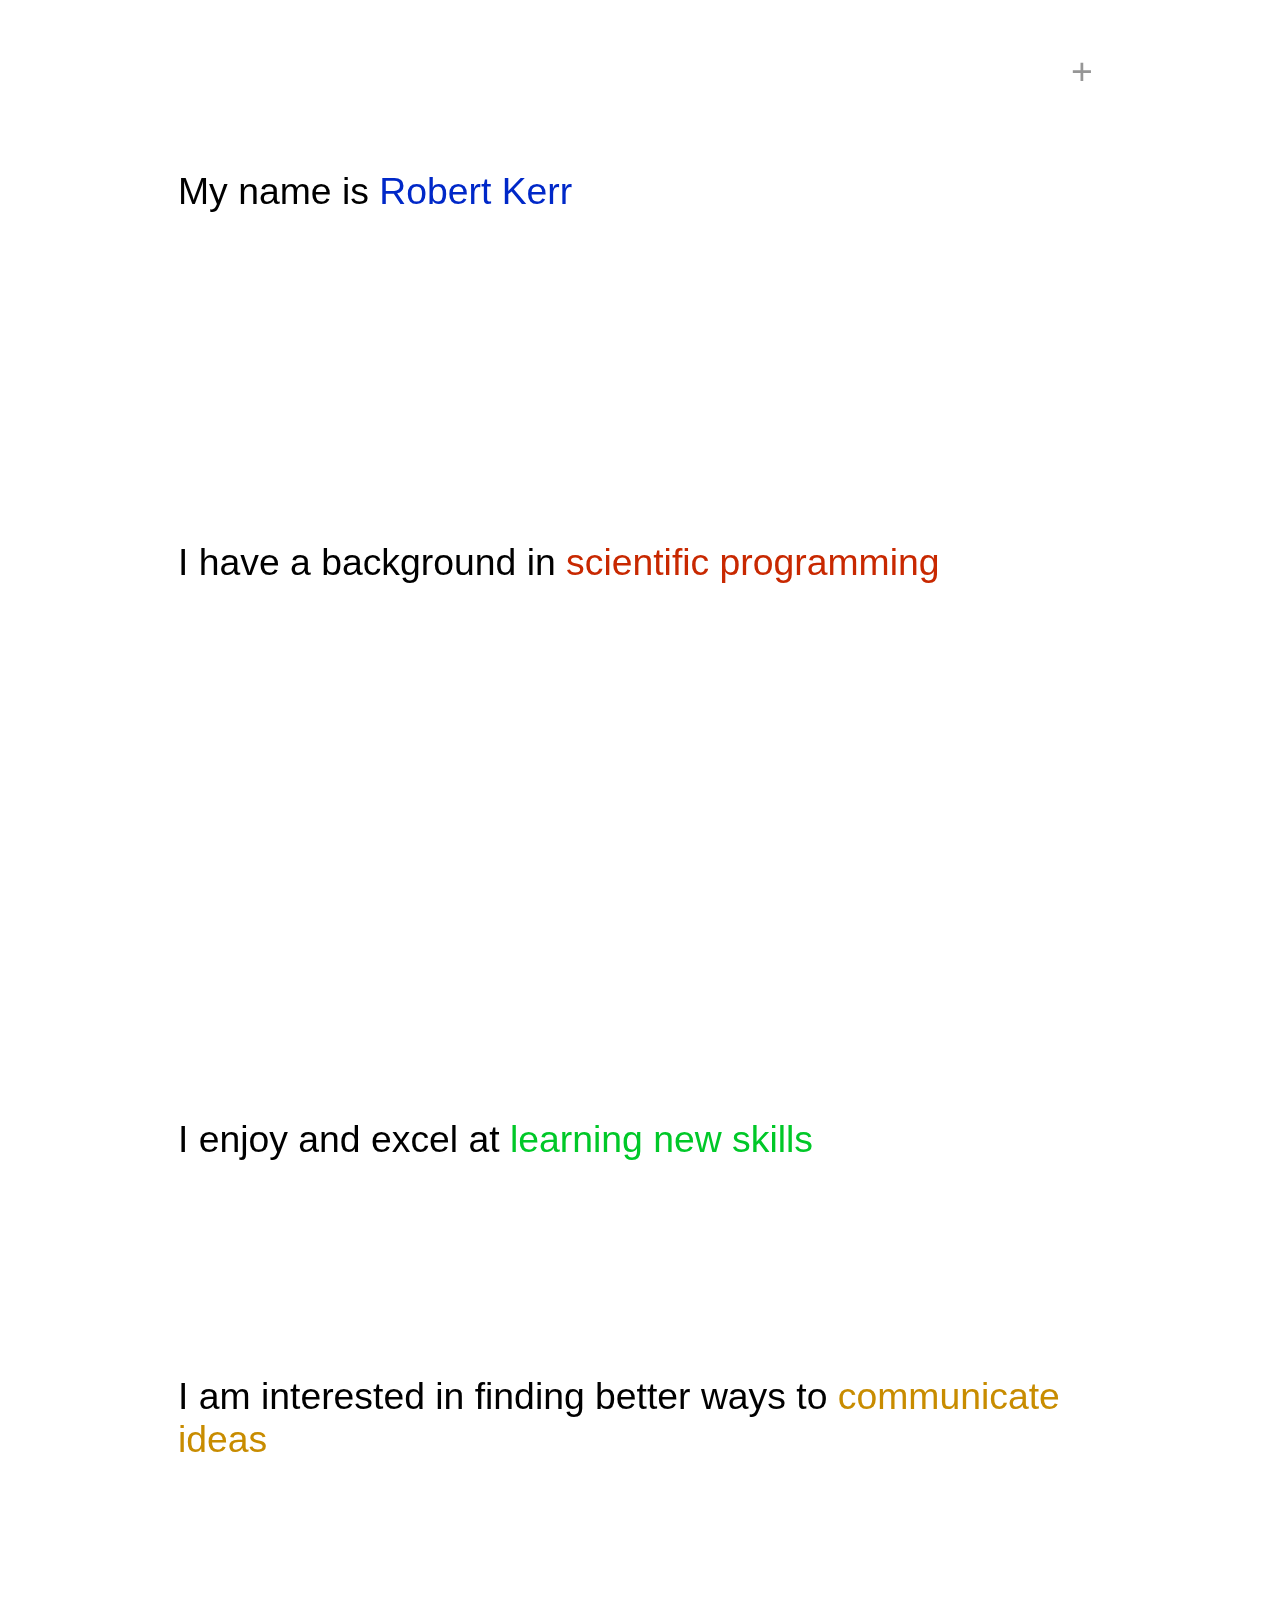
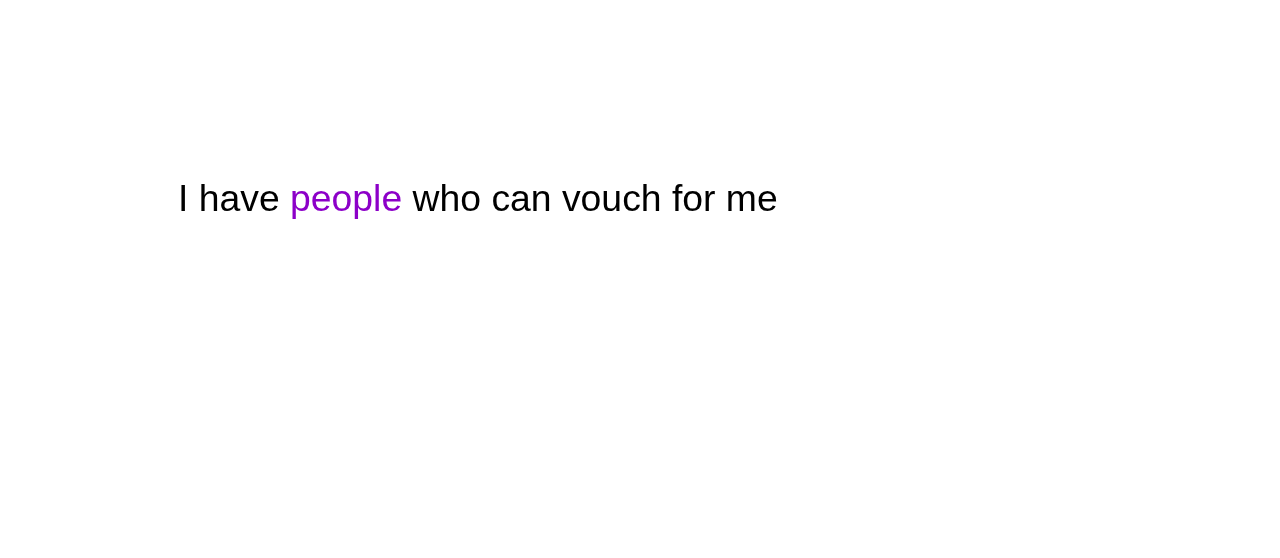
==== index2.html @ ebd13ec9 "Made a new version 'index2.html' which has real content and uses 3d transforms with css to display d" ====
<!DOCTYPE html>
<html>
<head>
  <title>Rob's CV</title>
  <link href="css/ui-lightness/jquery-ui-1.10.3.custom.css" rel="stylesheet">
  <link href="cv2.css?body=1" media="screen" rel="stylesheet" type="text/css">
	<script src="js/jquery-1.9.1.js"></script>
	<script src="js/jquery-ui-1.10.3.custom.js"></script>
</head>
<body>
	<div class="full_width_container">
		<div class="title_area">
			<div class="title"> 
				<!-- Resume of Robert Kerr -->
			</div>
		</div>
		<div class="button_area">
			<div id="expand_all" class="cv_item button basic_showing">
				<div class="cv_basic">
					<div class="heading"> 
						+
					</div>		
				</div>
				<div class="cv_full">
					<div class="heading"> 
						-
					</div>
				</div>
			</div>
		</div>
	</div>
	<div class="full_width_container">
		<div class="cv_item_area">
			<div class="cv_item basic_showing">
				<div class="cv_basic">
					<div class="heading"> 
						My name is <span style="color:rgba(0, 40, 200, 1)">Robert Kerr</span>
					</div>		
				</div>
				<div class="cv_full">
					<div class="heading"> 
						Contact details
					</div>
					<div class="subtext">
						<div><span class="detail_description"> Email: </span><span> robrkerr@gmail.com </span></div>
						<div><span class="detail_description"> Twitter: </span><span> @robrkerr </span></div>
						<div><span class="detail_description"> Github: </span><span> robrkerr </span></div>
						<div><span class="detail_description"> Phone: </span><span> +61431587997 </span></div>
						<div><span class="detail_description"> Location: </span><span> Melbourne, Australia </span></div>
					</div>
				</div>
			</div>
		</div>
	</div>
	<div class="full_width_container">
		<div class="cv_item_area">
			<div class="cv_item basic_showing">
				<div class="cv_basic">
					<div class="heading"> 
						I have a background in <span style="color:rgba(200, 40, 0, 1)">scientific programming</span>
					</div>
				</div>
				<div class="cv_full">
					<div class="heading"> 
						Experience
					</div>
					<div class="subtext">
						<div><i>Study, 2005-2009, Brisbane</i><span style="display:block">Mechanical Engineering and Mathematics at the University of Queensland</span></div>
						<div><i>Work, 2007-2009, Brisbane</i><span style="display:block">Transport model development for Veitch Lister Consulting</span></div>
						<div><i>Work, 2009-2010, Brisbane</i><span style="display:block">Development of software to analyse microscope images of cells at the Queensland Brain Institute</span></div>
						<div><i>Study, 2010-present, Melbourne</i><span style="display:block">PhD into the mathematical modelling of synaptic plasticity in neural systems at the University of Melbourne</span></div>
						<div><i>Other experience</i><span style="display:block">Using different programming languages, including: C++, Ruby, Python and Matlab</span></div>
						<div><i>Selected Publications</i><span style="display:block"><a href="http://www.ploscompbiol.org/article/info%3Adoi%2F10.1371%2Fjournal.pcbi.1002897">PLoS Computational Biology, 2013</a></span></div>
					</div>
				</div>
			</div>
		</div>
	</div>
	<div class="full_width_container">
		<div class="cv_item_area">
			<div class="cv_item basic_showing">
				<div class="cv_basic">
					<div class="heading"> 
						I enjoy and excel at <span style="color:rgba(0, 200, 40, 1)">learning new skills</span> 
					</div>
				</div>
				<div class="cv_full">
					<div class="heading"> 
						Recently acquired skills
					</div>
					<div class="subtext">
						<div> I recently built a <a href="http://www.giftrappd.com">rhyming dictionary</a> (Rails) </div>
						<div> And this curriculum vitae (HTML and CSS) </div>
					</div>
				</div>		
			</div>
		</div>
	</div>
	<div class="full_width_container">
		<div class="cv_item_area">
			<div class="cv_item basic_showing">
				<div class="cv_basic">
					<div class="heading"> 
						I am interested in finding better ways to <span style="color:rgba(200, 140, 0, 1)">communicate ideas</span> 
					</div>
				</div>
				<div class="cv_full">
					<div class="heading"> 
						Professional interests
					</div>
					<div class="subtext">
						<div> My background lies in modelling how systems, such as our brains or transportation networks, function or operate in order to gain better understanding. I addition to this, I have recently become interested in how the findings of such research can be better described, presented, and critically evaluated. I think this is important more generally to communicate data and ideas relating to areas such as science, economics, and technology. I want to improve the way that information and concepts can be visualized and conveyed by creating more interactive and less linear means of doing this. </div>
					</div>
				</div>		
			</div>
		</div>
	</div>
	<div class="full_width_container">
		<div class="cv_item_area">
			<div class="cv_item basic_showing">
				<div class="cv_basic">
					<div class="heading">
						I have <span style="color:rgba(140, 0, 200, 1)">people</span> who can vouch for me 
					</div>
				</div>
				<div class="cv_full">
					<div class="heading">
						References
					</div>
					<div class="subtext">
						<div> <a href="http://www.bme.unimelb.edu.au/people/staff.php?person_ID=5669"> Prof. Anthony Burkitt</a> (PhD Supervisor) </div>
						<div> <a href="http://www.bme.unimelb.edu.au/people/staff.php?person_ID=16545"> A/Prof. David Grayden</a> (PhD Supervisor) </div>
			   		<div> <a href="http://www.mech.unimelb.edu.au/people/staff.php?person_ID=401"> Prof. Doreen Thomas</a> (PhD Supervisor) </div>
			   		<div> <a href="http://cns.qbi.uq.edu.au/index_geoff.html"> Prof. Geoff Goodhill</a> (Employer at the Queensland Brain Institute) </div>
			   		<div> <a href="http://au.linkedin.com/in/timveitch"> Tim Veitch</a> (Employer at Veitch Lister Consulting </div>
		   		</div>
		   	</div>
			</div>
		</div>
	</div>
		
	<script>
		$(".cv_full").each(function() {
			var shift = $(this).outerHeight()*0.5;
			$(this).css({'-webkit-transform': 'rotateX(90deg) translateZ(' + shift + 'px) translateY(-' + shift + 'px) rotateY(180deg) rotateZ(180deg)'});
			$(this).css({'transform': 'rotateX(90deg) translateZ(' + shift + 'px) translateY(-' + shift + 'px) rotateY(180deg) rotateZ(180deg)'});
		});
		$(".cv_basic").each(function() {
				var shift = $(this).outerHeight()*0.5;
				$(this).parent(".cv_item").css({'-webkit-transform-origin': '0px ' + shift + 'px -' + shift + 'px'});
				$(this).parent(".cv_item").css({'-transform-origin': '0px ' + shift + 'px -' + shift + 'px'});
			});
		$("#expand_all").parent(".button_area").parent(".full_width_container").css({'height': 100});
		$(".cv_item").each(function() {
			var new_height = $(this).find(".cv_basic").outerHeight();
			$(this).parent(".cv_item_area").parent(".full_width_container").css({'height': new_height});
			$(this).bind('transitionend', function() {
				$(this).removeClass('transitioning');
			});
		});
		$(window).resize(function() {
			$(".cv_full").each(function() {
				var shift = $(this).outerHeight()*0.5;
				$(this).css({'-webkit-transform': 'rotateX(90deg) translateZ(' + shift + 'px) translateY(-' + shift + 'px) rotateY(180deg) rotateZ(180deg)'});
				$(this).css({'transform': 'rotateX(90deg) translateZ(' + shift + 'px) translateY(-' + shift + 'px) rotateY(180deg) rotateZ(180deg)'});
			});
			$(".cv_basic").each(function() {
				var shift = $(this).outerHeight()*0.5;
				$(this).parent(".cv_item").css({'-webkit-transform-origin': '0px ' + shift + 'px -' + shift + 'px'});
				$(this).parent(".cv_item").css({'-transform-origin': '0px ' + shift + 'px -' + shift + 'px'});
			});
			$(".cv_item").each(function() {
				var new_height;
				if ($(this).hasClass("basic_showing")) {
					new_height = $(this).find(".cv_basic").outerHeight();
				} else {
					new_height = $(this).find(".cv_full").outerHeight();
				}
				$(this).parent(".cv_item_area").parent(".full_width_container").css({'height': new_height});
			});
		});
		$(document).ready(function() {
			$(".cv_basic .heading").hover(function() {
				var cv_item = $(this).parent(".cv_basic").parent(".cv_item");
				cv_item.addClass('hovering');
				if (cv_item.hasClass("button")) {
					$(".cv_item").each(function() {
						$(this).addClass('hovering');
					});
				}
			}, function() {
				var cv_item = $(this).parent(".cv_basic").parent(".cv_item");
				cv_item.removeClass('hovering');
				if (cv_item.hasClass("button")) {
					$(".cv_item").each(function() {
						$(this).removeClass('hovering');
					});
				}
			});
			$(".cv_full .heading").hover(function() {
				var cv_item = $(this).parent(".cv_full").parent(".cv_item");
				cv_item.addClass('hovering');
				if (cv_item.hasClass("button")) {
					$(".cv_item").each(function() {
						$(this).addClass('hovering');
					});
				}
			}, function() {
				var cv_item = $(this).parent(".cv_full").parent(".cv_item");
				cv_item.removeClass('hovering');
				if (cv_item.hasClass("button")) {
					$(".cv_item").each(function() {
						$(this).removeClass('hovering');
					});
				}
			});
			$(".cv_basic .heading").click(function(event) {
				var cv_item = $(this).parent(".cv_basic").parent(".cv_item");
				cv_item.toggleClass('basic_showing full_showing');
				cv_item.addClass('transitioning');
				var new_height = cv_item.find(".cv_full").outerHeight();
				cv_item.parent(".cv_item_area").parent(".full_width_container").css({'height': new_height});
				if (cv_item.hasClass("button")) {
					$(".cv_item").each(function() {
						if ($(this).hasClass('basic_showing')) {
							$(this).removeClass('basic_showing');
							$(this).addClass('full_showing');
							$(this).addClass('transitioning');
						}
						var new_height = $(this).find(".cv_full").outerHeight();
						$(this).parent(".cv_item_area").parent(".full_width_container").css({'height': new_height});
					});
				}
				if ($("#expand_all").hasClass('basic_showing')) {
					$("#expand_all").removeClass('basic_showing');
					$("#expand_all").addClass('full_showing');
					$("#expand_all").addClass('transitioning');	
				}
			});
			$(".cv_full .heading").click(function(event) {
				if ($(event.target).is("a")) return;
				var cv_item = $(this).parent(".cv_full").parent(".cv_item");
				cv_item.toggleClass('basic_showing full_showing');
				cv_item.addClass('transitioning');
				var new_height = cv_item.find(".cv_basic").outerHeight();
				cv_item.parent(".cv_item_area").parent(".full_width_container").css({'height': new_height});
				if (cv_item.hasClass("button")) {
					$(".cv_item").each(function() {
						if ($(this).hasClass('full_showing')) {
							$(this).removeClass('full_showing');
							$(this).addClass('basic_showing');
							$(this).addClass('transitioning');
						}
						var new_height = $(this).find(".cv_basic").outerHeight();
						$(this).parent(".cv_item_area").parent(".full_width_container").css({'height': new_height});
					});
				} else if ($('.cv_item.full_showing').length == 1) {
					if ($("#expand_all").hasClass('full_showing')) {
						$("#expand_all").removeClass('full_showing');
						$("#expand_all").addClass('basic_showing');	
						$("#expand_all").addClass('transitioning');
					}
				}
			});
		});
	</script>
</body>
</html>
---- cv2.css ----
* {
  padding:              0;
  margin:               0;
}

html {
  background:           white;
}

body {
  font:                 13pt "Myriad Pro", Helvetica;
  margin:               0px 10% 0px;
  height:               100%;
  padding:              30px;
}

.heading {
  font:                 28pt "Myriad Pro", Helvetica;
  padding:              20px;
  cursor:               pointer;
}

.title {
  font:                 28pt "Myriad Pro", Helvetica;
  padding:              20px;
  color:                rgba(150,150,150,1.0);
}

.subtext {
  font:                 14pt "Myriad Pro", Helvetica;
  padding-left:         30px;
  padding-right:        30px;
  padding-bottom:       20px;
  padding-top:          10px;
}

.subtext div {
  padding:              5px;
  line-height:          1.5;
  overflow:             hidden;
}

.detail_description {
  display:              inline-block;
  width:                120px;
}

.cv_basic {
	position:             relative;
	/*display:              inline-block;
	width:                100%;*/
	-webkit-transform:    rotateX(0deg);
	transform:            rotateX(0deg);
	/*border-style:         solid;
	border-color:         black;
	border-width:         1px;*/
	background-color:     rgba(255,255,255,1.0);
	transition:           box-shadow 0.4s;
}

.cv_full {
	position:             relative;
	/*display:              inline-block;
	width:                100%;*/
	-webkit-transform:    rotateX(90deg) translateZ(0px) translateY(0px) rotateY(180deg) rotateZ(180deg);
	transform:            rotateX(90deg) translateZ(0px) translateY(0px) rotateY(180deg) rotateZ(180deg);
	/*border-style:         solid;
	border-color:         black;
	border-width:         1px;*/
	background-color:     rgba(255,255,255,1.0);
	transition:           box-shadow 0.4s;
}

.full_width_container {
	position:             relative;
	display:              inline-block;
	width:                100%;
	height:               1000px;
	margin-bottom:        15px;
}

@-moz-document url-prefix() {
	.full_width_container {
		overflow:             hidden;
	}
}

.full_width_container {
	-webkit-transition:   height 0.5s ease 0s;
  transition:           height 0.5s ease 0s;
}

.cv_item_area {
	width:                100%;
	-webkit-perspective:  2000px;
	perspective:          2000px;
}

.button_area {
	perspective:                  250px;
	-webkit-perspective:          250px;
	float:                        right;
	width:                        80px;
}

.title_area {
	float:                        left;
	width:                        500px;
}

.cv_item {
  position:                          relative;
  height:                            0px;
  -webkit-transform-style:           preserve-3d;
  -webkit-backface-visibility:       hidden;
	-webkit-transform-origin:          0px 41.5px -41.5px;
  transform-style:                   preserve-3d;
  backface-visibility:               hidden;
	transform-origin:                  0px 41.5px -41.5px;
	-webkit-transform:                 translate3d(0px, 0px, 0px);
	transform:                         translate3d(0px, 0px, 0px);
}

.cv_item.basic_showing {
	-webkit-transform:    rotateX(0deg);
	transform:            rotateX(0deg);
	-webkit-transition:   -webkit-transform 0.5s ease 0s;
  transition:           transform 0.5s ease 0s;
}

.cv_item.full_showing {
	-webkit-transform:    rotateX(90deg);
	transform:            rotateX(90deg);
	-webkit-transition:   -webkit-transform 0.5s ease 0.1s;
  transition:           transform 0.5s ease 0.1s;
}

.hovering .cv_basic, .hovering .cv_full {
	box-shadow:           5px 5px 20px -2px black;
} 

.transitioning .cv_basic, .transitioning .cv_full {
	box-shadow:           5px 5px 20px -2px black;
}

.button {
	text-align:           center;
	color:                rgba(150,150,150,1.0);
}
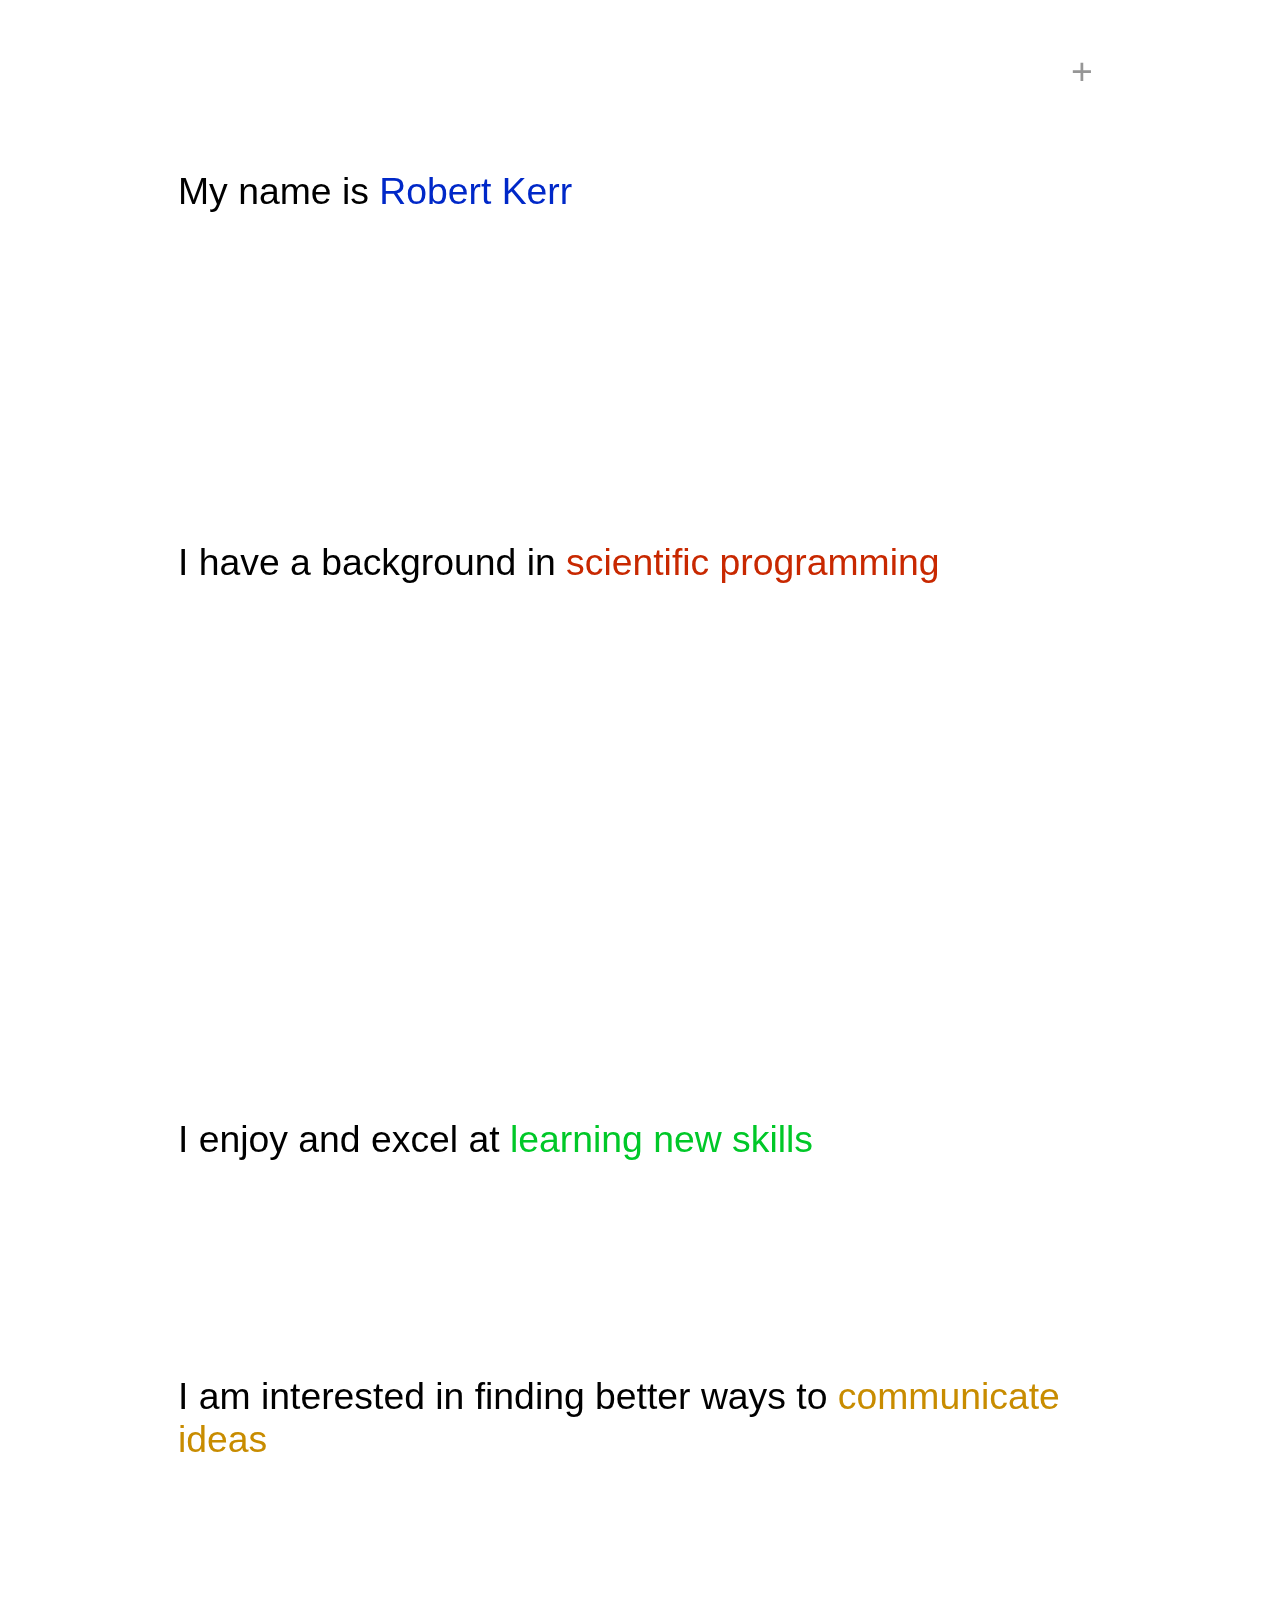
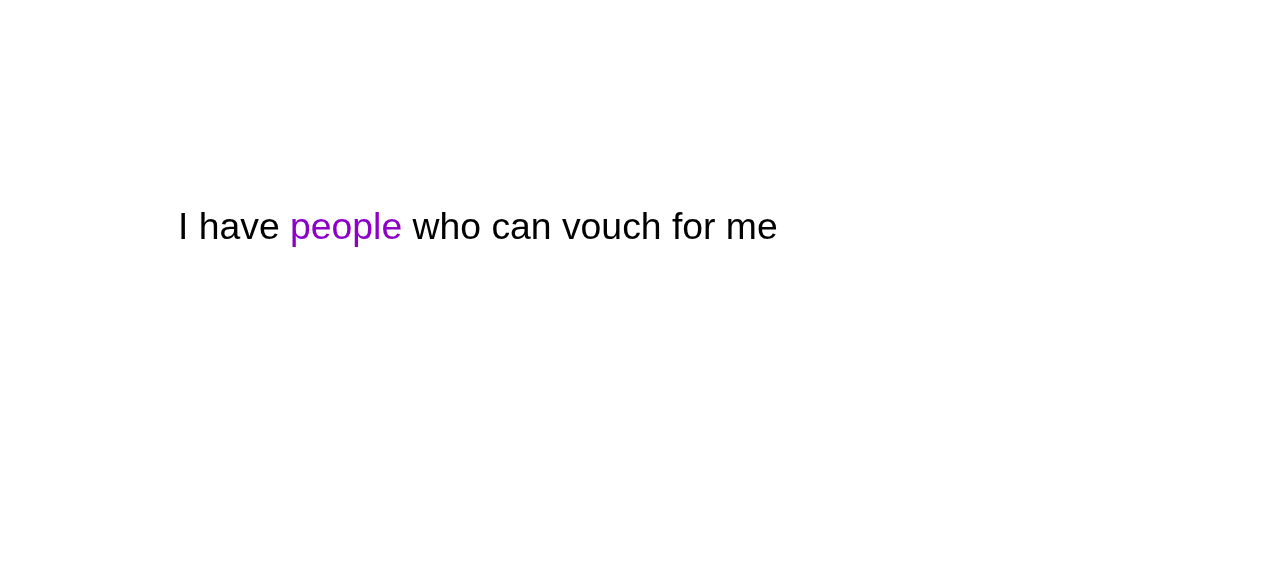
==== commit 72d63065: "Changes to content of index2, used Modernizr to only use hover effects when touch functionality is n" ====
--- a/index2.html
+++ b/index2.html
@@ -6,6 +6,7 @@
   <link href="cv2.css?body=1" media="screen" rel="stylesheet" type="text/css">
 	<script src="js/jquery-1.9.1.js"></script>
 	<script src="js/jquery-ui-1.10.3.custom.js"></script>
+	<script src="js/modernizr-latest.js"></script>
 </head>
 <body>
 	<div class="full_width_container">
@@ -70,7 +71,7 @@
 						<div><i>Work, 2009-2010, Brisbane</i><span style="display:block">Development of software to analyse microscope images of cells at the Queensland Brain Institute</span></div>
 						<div><i>Study, 2010-present, Melbourne</i><span style="display:block">PhD into the mathematical modelling of synaptic plasticity in neural systems at the University of Melbourne</span></div>
 						<div><i>Other experience</i><span style="display:block">Using different programming languages, including: C++, Ruby, Python and Matlab</span></div>
-						<div><i>Selected Publications</i><span style="display:block"><a href="http://www.ploscompbiol.org/article/info%3Adoi%2F10.1371%2Fjournal.pcbi.1002897">PLoS Computational Biology, 2013</a></span></div>
+						<div><i>Publications</i><span style="display:block"><a href="http://www.ploscompbiol.org/article/info%3Adoi%2F10.1371%2Fjournal.pcbi.1002897">PLoS Computational Biology, 2013</a></span></div>
 					</div>
 				</div>
 			</div>
@@ -89,7 +90,7 @@
 						Recently acquired skills
 					</div>
 					<div class="subtext">
-						<div> I recently built a <a href="http://www.giftrappd.com">rhyming dictionary</a> (Rails) </div>
+						<div> I am building a <a href="https://github.com/robrkerr/giftrapped">rhyming dictionary</a> (Rails) </div>
 						<div> And this curriculum vitae (HTML and CSS) </div>
 					</div>
 				</div>		
@@ -109,7 +110,7 @@
 						Professional interests
 					</div>
 					<div class="subtext">
-						<div> My background lies in modelling how systems, such as our brains or transportation networks, function or operate in order to gain better understanding. I addition to this, I have recently become interested in how the findings of such research can be better described, presented, and critically evaluated. I think this is important more generally to communicate data and ideas relating to areas such as science, economics, and technology. I want to improve the way that information and concepts can be visualized and conveyed by creating more interactive and less linear means of doing this. </div>
+						<div> My background is in modelling how systems, such as our brains or transportation networks, function or operate. The focus of this work has been to better understand how complex systems work. I addition to this, I have recently become interested in how the findings of such research can be better described, presented, and critically evaluated. More generally, I think there is value in clearly communicating data and ideas relating to areas such as science, economics, and technology. I want to improve the way that information and concepts can be visualized and conveyed by creating more interactive and less linear means of doing this. </div>
 					</div>
 				</div>		
 			</div>
@@ -132,7 +133,7 @@
 						<div> <a href="http://www.bme.unimelb.edu.au/people/staff.php?person_ID=16545"> A/Prof. David Grayden</a> (PhD Supervisor) </div>
 			   		<div> <a href="http://www.mech.unimelb.edu.au/people/staff.php?person_ID=401"> Prof. Doreen Thomas</a> (PhD Supervisor) </div>
 			   		<div> <a href="http://cns.qbi.uq.edu.au/index_geoff.html"> Prof. Geoff Goodhill</a> (Employer at the Queensland Brain Institute) </div>
-			   		<div> <a href="http://au.linkedin.com/in/timveitch"> Tim Veitch</a> (Employer at Veitch Lister Consulting </div>
+			   		<div> <a href="http://au.linkedin.com/in/timveitch"> Tim Veitch</a> (Employer at Veitch Lister Consulting) </div>
 		   		</div>
 		   	</div>
 			</div>
@@ -180,40 +181,43 @@
 			});
 		});
 		$(document).ready(function() {
-			$(".cv_basic .heading").hover(function() {
-				var cv_item = $(this).parent(".cv_basic").parent(".cv_item");
-				cv_item.addClass('hovering');
-				if (cv_item.hasClass("button")) {
-					$(".cv_item").each(function() {
-						$(this).addClass('hovering');
-					});
-				}
-			}, function() {
-				var cv_item = $(this).parent(".cv_basic").parent(".cv_item");
-				cv_item.removeClass('hovering');
-				if (cv_item.hasClass("button")) {
-					$(".cv_item").each(function() {
-						$(this).removeClass('hovering');
-					});
-				}
-			});
-			$(".cv_full .heading").hover(function() {
-				var cv_item = $(this).parent(".cv_full").parent(".cv_item");
-				cv_item.addClass('hovering');
-				if (cv_item.hasClass("button")) {
-					$(".cv_item").each(function() {
-						$(this).addClass('hovering');
-					});
-				}
-			}, function() {
-				var cv_item = $(this).parent(".cv_full").parent(".cv_item");
-				cv_item.removeClass('hovering');
-				if (cv_item.hasClass("button")) {
-					$(".cv_item").each(function() {
-						$(this).removeClass('hovering');
-					});
-				}
-			});
+			if (!Modernizr.touch) {
+				console.log("Hello");
+				$(".cv_basic .heading").hover(function() {
+					var cv_item = $(this).parent(".cv_basic").parent(".cv_item");
+					cv_item.addClass('hovering');
+					if (cv_item.hasClass("button")) {
+						$(".cv_item").each(function() {
+							$(this).addClass('hovering');
+						});
+					}
+				}, function() {
+					var cv_item = $(this).parent(".cv_basic").parent(".cv_item");
+					cv_item.removeClass('hovering');
+					if (cv_item.hasClass("button")) {
+						$(".cv_item").each(function() {
+							$(this).removeClass('hovering');
+						});
+					}
+				});
+				$(".cv_full .heading").hover(function() {
+					var cv_item = $(this).parent(".cv_full").parent(".cv_item");
+					cv_item.addClass('hovering');
+					if (cv_item.hasClass("button")) {
+						$(".cv_item").each(function() {
+							$(this).addClass('hovering');
+						});
+					}
+				}, function() {
+					var cv_item = $(this).parent(".cv_full").parent(".cv_item");
+					cv_item.removeClass('hovering');
+					if (cv_item.hasClass("button")) {
+						$(".cv_item").each(function() {
+							$(this).removeClass('hovering');
+						});
+					}
+				});
+			}
 			$(".cv_basic .heading").click(function(event) {
 				var cv_item = $(this).parent(".cv_basic").parent(".cv_item");
 				cv_item.toggleClass('basic_showing full_showing');
--- a/cv2.css
+++ b/cv2.css
@@ -137,11 +137,11 @@
 }
 
 .hovering .cv_basic, .hovering .cv_full {
-	box-shadow:           5px 5px 20px -2px black;
+	box-shadow:           4px 4px 20px 0px black;
 } 
 
 .transitioning .cv_basic, .transitioning .cv_full {
-	box-shadow:           5px 5px 20px -2px black;
+	box-shadow:           4px 4px 20px 0px black;
 }
 
 .button {
